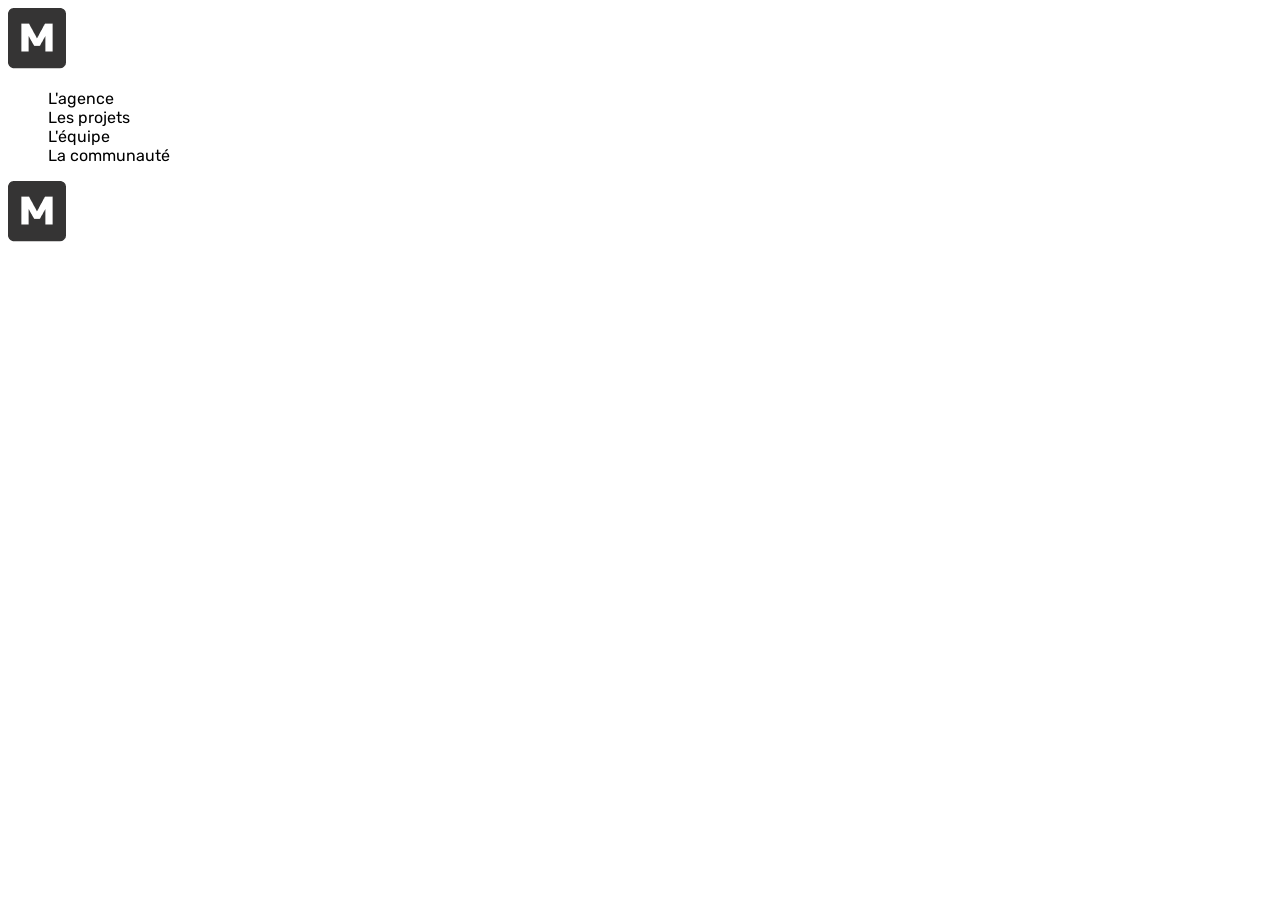
==== lumiere-epuree.html @ d0bd44d1 "ajout page projet 1" ====
<!DOCTYPE html>
<html lang="fr">

<head>
    <meta charset="UTF-8">
    <meta name="viewport" content="width=device-width, initial-scale=1.0">
    <title>Monochrome - design d'intérieur</title>
    <link rel="stylesheet" href="style.css">
</head>

<body>
    <header>
        <a href="">
            <img src="asset/logo-black.png" alt="">
        </a>

        <nav>
            <ul class="supp-puces">
                <li><a href="">L'agence</a></li>
                <li><a href="">Les projets</a></li>
                <li><a href="">L'équipe</a></li>
                <li><a href="">La communauté</a></li>
            </ul>
        </nav>
    </header>

    <!-- MAIN -->
    <main>
        
    </main>



    <footer>
        <a href="">
            <img src="asset/logo-black.png" alt="">
        </a>
        <p class="txt-white">Monochrome Studio</p>
        <a href="mailto:contact@monochrome.com" class="txt-white">contact@monochrome.com</a>
    </footer>
</body>

</html>
---- style.css ----
@import url('https://fonts.googleapis.com/css2?family=Rubik:ital,wght@0,300..900;1,300..900&display=swap');

body {
    font-family: 'Rubik', sans-serif;
}

.blue {
    background-color: blue;
}

.red {
    background-color: red;
}

.section1 {
    background-image: url("asset/bg-image-hero.png"); /* image de fond*/
    height: 70vh; /* indique une hauteur de 70% de la hauteur de mon ecran*/
    background-repeat: no-repeat; /* ne pas répéter l'image de fond */
    background-size: cover; 
    background-position: center; /* position de l'image de fond */
}

.txt-white{
    color: white;
}

.supp-puces{
 list-style-type:none ; /* supprimer les puces d'une liste */
}

a {
    text-decoration: none; /* retirer le soulignement */
    color:#000000; /* couleur en noir */
}

.w33 {
    width: 33%;
}

h1 {
    font-family: 'Rubik', sans-serif;
}
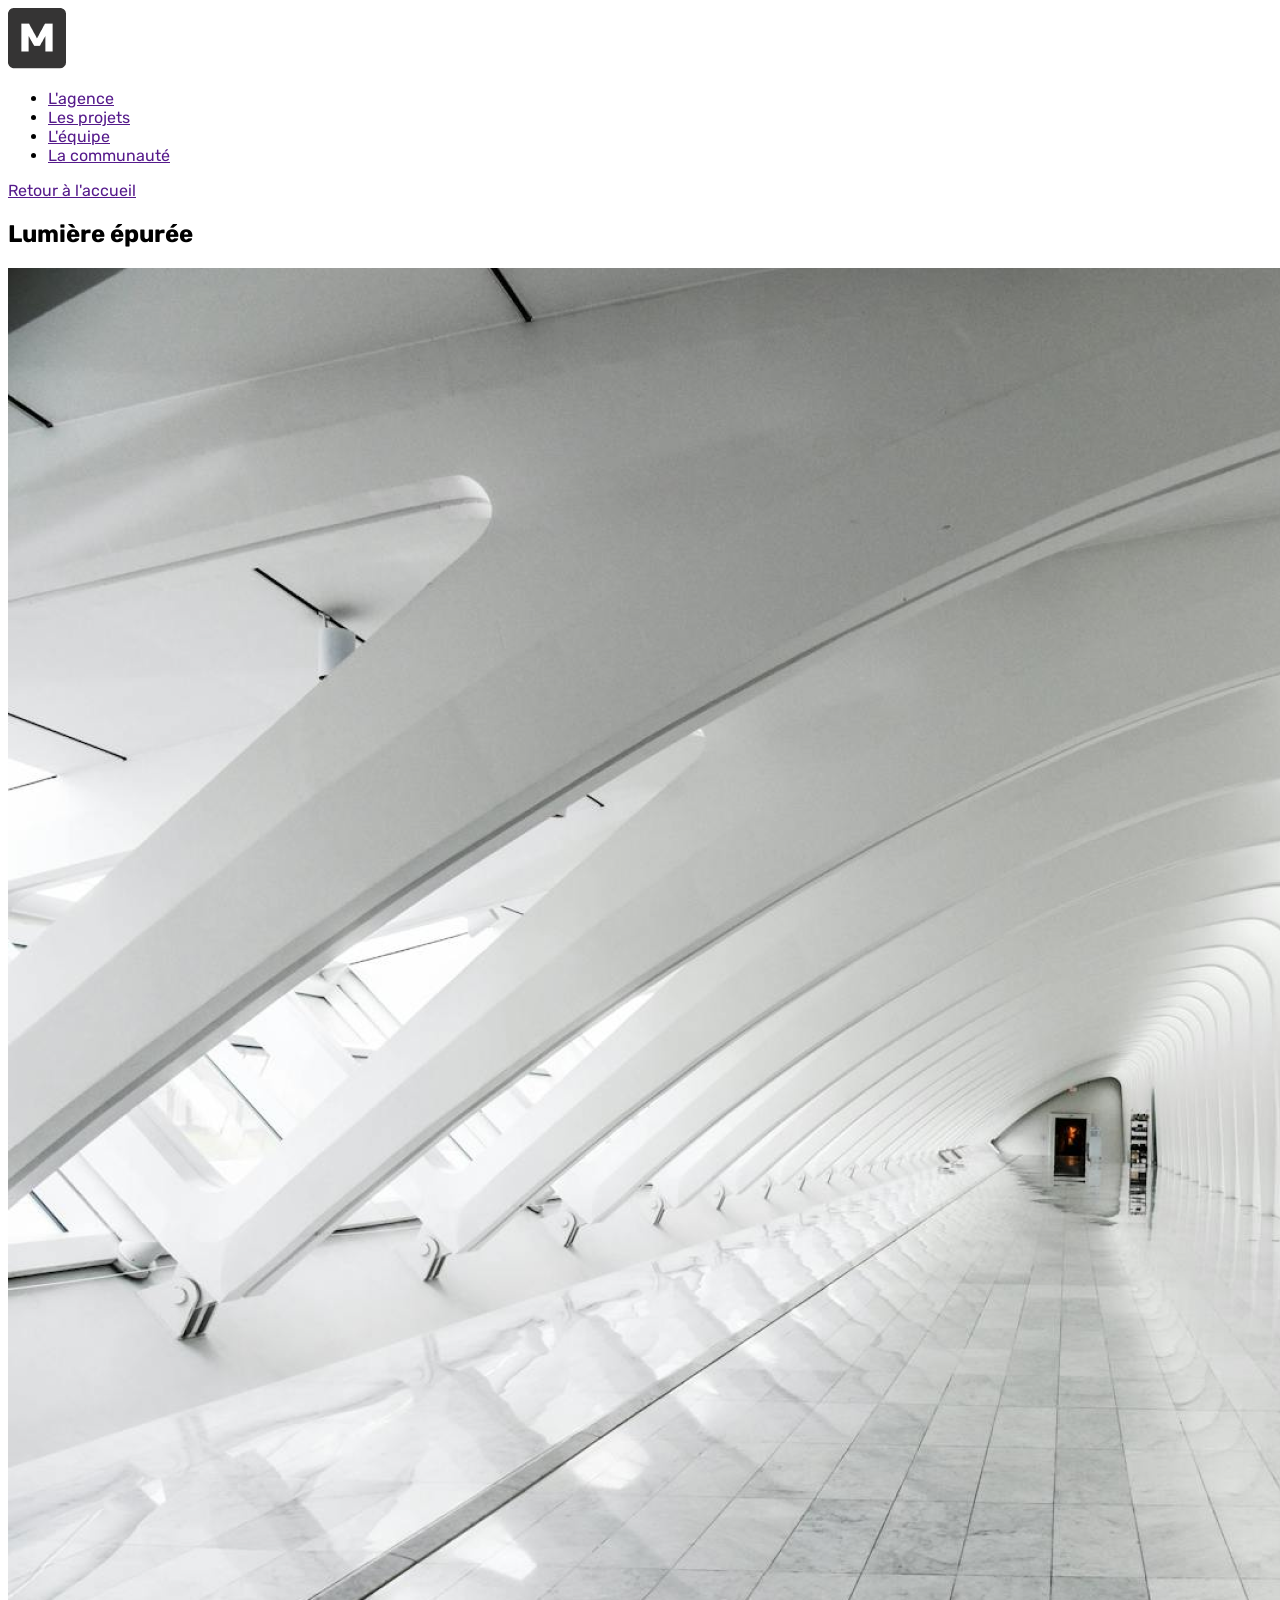
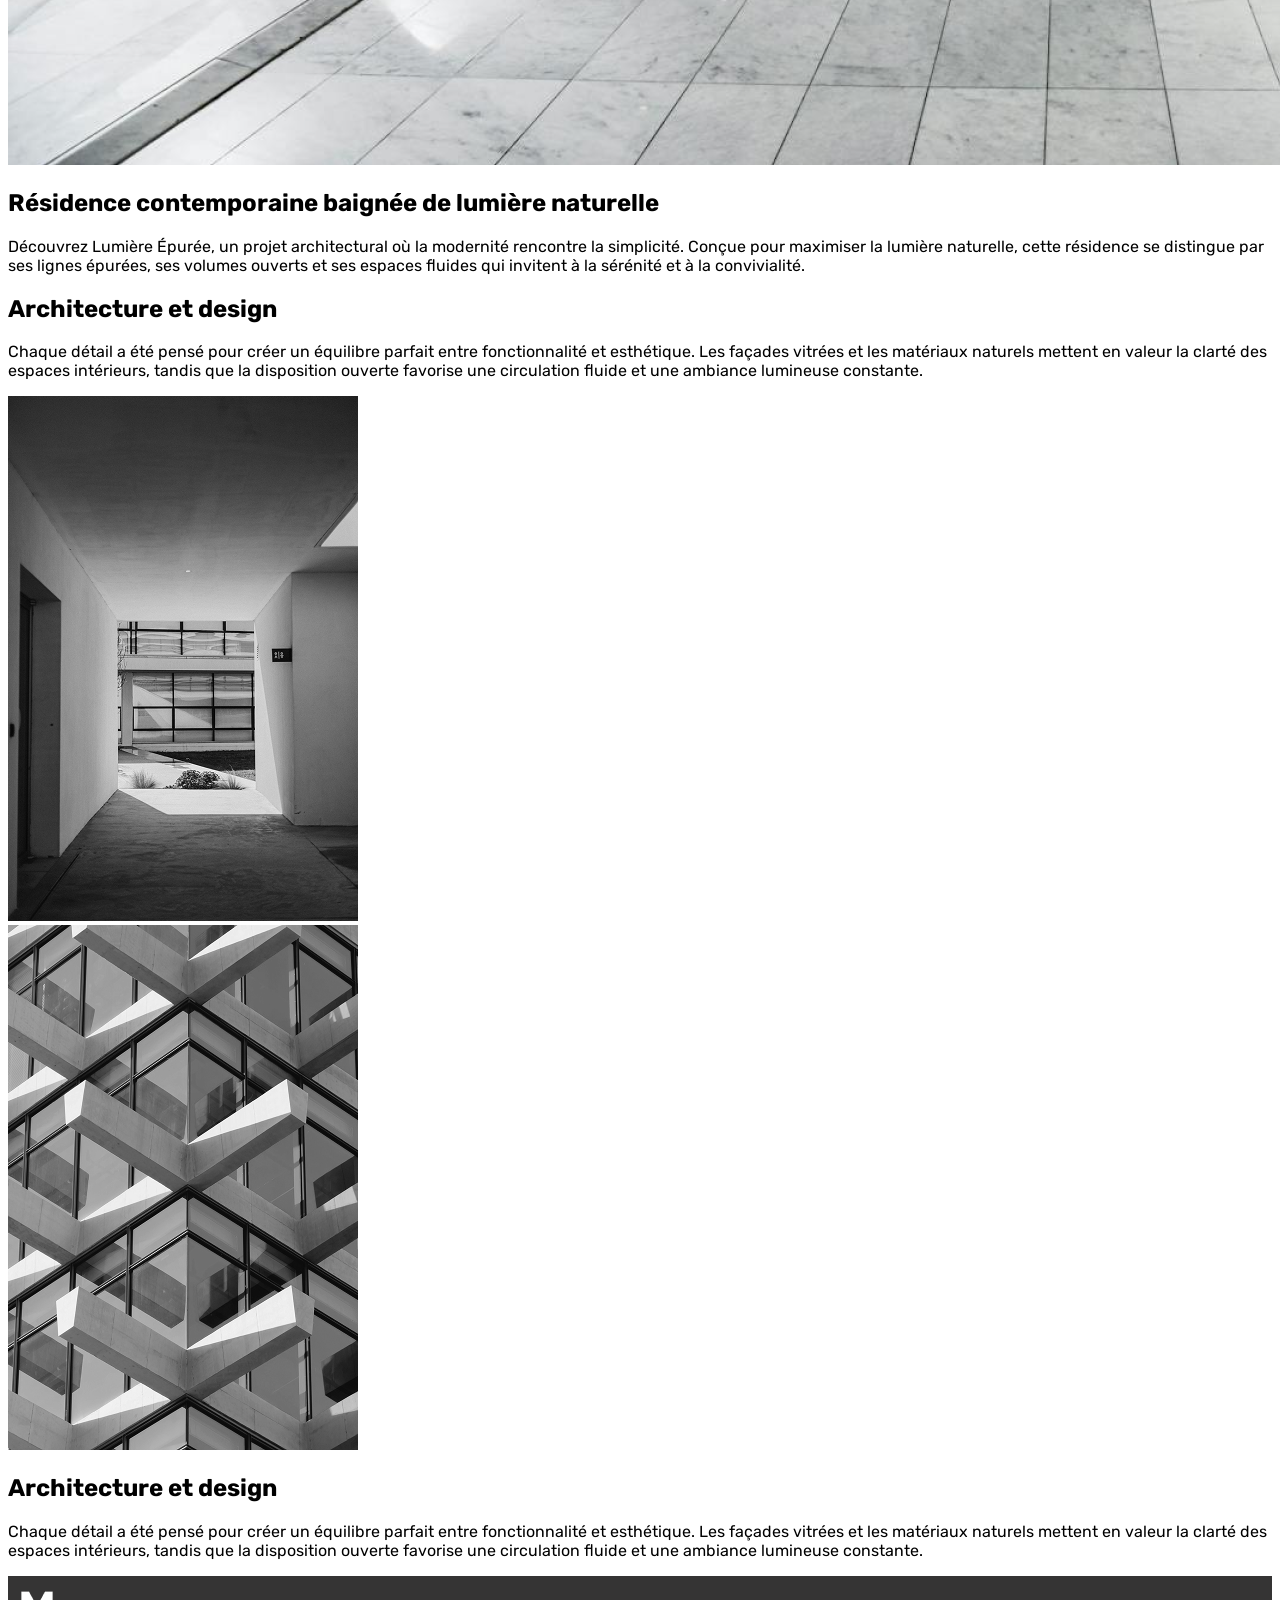
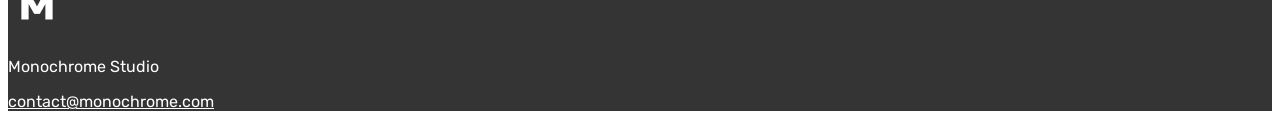
==== commit 60ea4bd3: "page2 html strucutre" ====
--- a/lumiere-epuree.html
+++ b/lumiere-epuree.html
@@ -26,12 +26,46 @@
 
     <!-- MAIN -->
     <main>
-        
+
+        <a href=""> Retour à l'accueil</a>
+
+        <!-- Section 1 -->
+        <section>
+            <h1>Lumière épurée</h1>
+            <img src="asset/img1-lumiere-Epuree.png" alt="">
+            <h2>Résidence contemporaine baignée de lumière naturelle</h2>
+            <p>Découvrez Lumière Épurée, un projet architectural où la modernité rencontre la simplicité. Conçue pour
+                maximiser la lumière naturelle, cette résidence se distingue par ses lignes épurées, ses volumes ouverts
+                et ses espaces fluides qui invitent à la sérénité et à la convivialité.</p>
+        </section>
+
+        <!-- section 2 -->
+        <section>
+            <div>
+                <h2>Architecture et design</h2>
+                <p>Chaque détail a été pensé pour créer un équilibre parfait entre fonctionnalité et esthétique. Les façades vitrées et les matériaux naturels mettent en valeur la clarté des espaces intérieurs, tandis que la disposition ouverte favorise une circulation fluide et une ambiance lumineuse constante.</p>
+            </div>
+
+            <img src="asset/img2-lumiere-Epuree..png" alt="">
+        </section>
+
+        <!-- section 3 -->
+        <section>
+             <img src="asset/img3-lumiere-Epuree..png" alt="">
+
+            <div>
+                <h2>Architecture et design</h2>
+                <p>Chaque détail a été pensé pour créer un équilibre parfait entre fonctionnalité et esthétique. Les façades vitrées et les matériaux naturels mettent en valeur la clarté des espaces intérieurs, tandis que la disposition ouverte favorise une circulation fluide et une ambiance lumineuse constante.</p>
+            </div>
+        </section>
+
+
+
     </main>
 
 
 
-    <footer>
+    <footer class="bg-black">
         <a href="">
             <img src="asset/logo-black.png" alt="">
         </a>
--- a/style.css
+++ b/style.css
@@ -4,15 +4,18 @@
     font-family: 'Rubik', sans-serif;
 }
 
-.blue {
-    background-color: blue;
+/* Texte */
+.txt-white {
+    color: white;
 }
 
-.red {
-    background-color: red;
+/* background */
+.bg-black {
+    background-color: #353434;
 }
 
-.section1 {
+/* HERO - SECTION 1 */
+.section-hero {
     background-image: url("asset/bg-image-hero.png"); /* image de fond*/
     height: 70vh; /* indique une hauteur de 70% de la hauteur de mon ecran*/
     background-repeat: no-repeat; /* ne pas répéter l'image de fond */
@@ -20,23 +23,3 @@
     background-position: center; /* position de l'image de fond */
 }
 
-.txt-white{
-    color: white;
-}
-
-.supp-puces{
- list-style-type:none ; /* supprimer les puces d'une liste */
-}
-
-a {
-    text-decoration: none; /* retirer le soulignement */
-    color:#000000; /* couleur en noir */
-}
-
-.w33 {
-    width: 33%;
-}
-
-h1 {
-    font-family: 'Rubik', sans-serif;
-}
